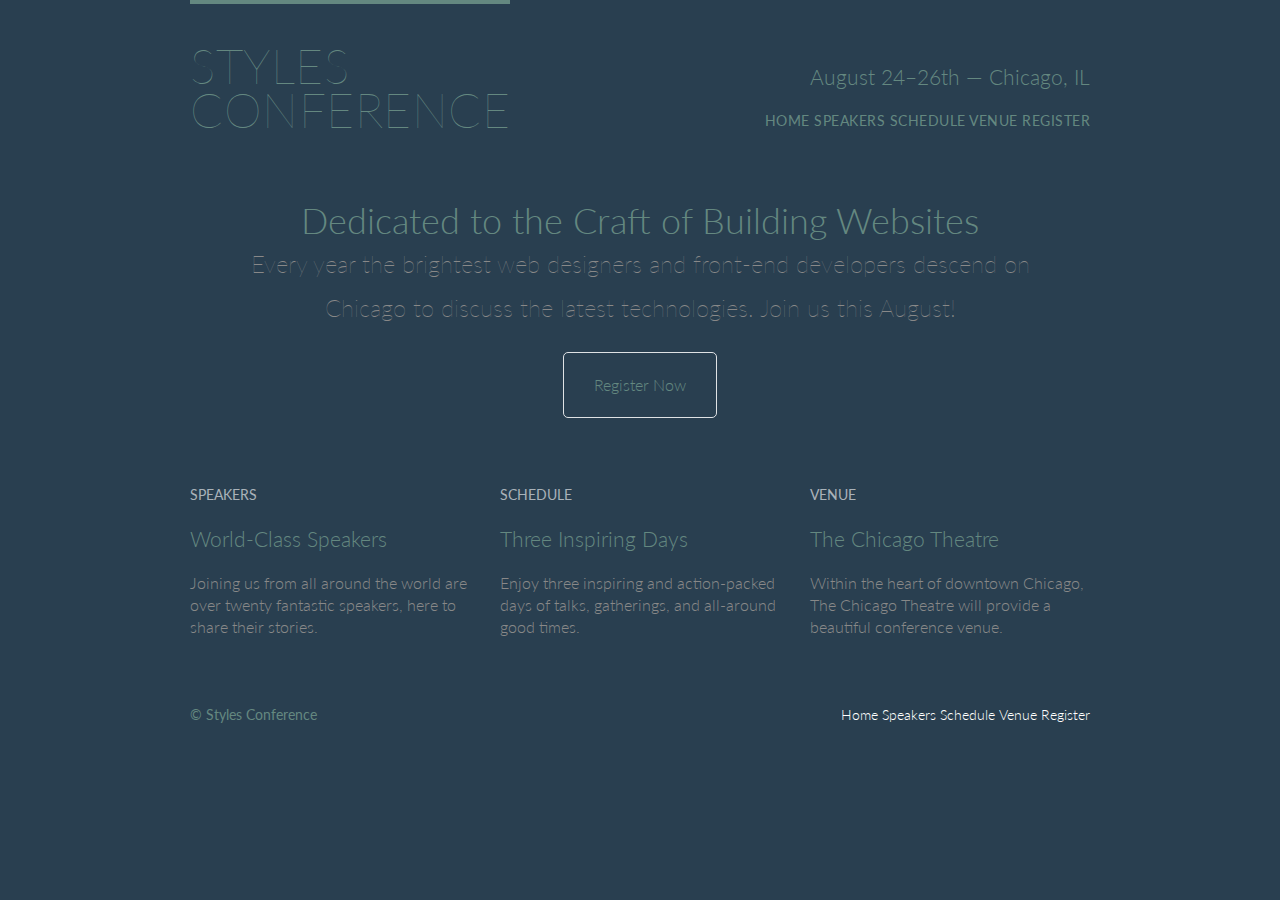
==== working-with-typography/index.html @ d8fea4ef "jan 29 update" ====
<!DOCTYPE html>
<html lang="en">

  <head>
    <meta charset="utf-8">
    <title>Styles Conference</title>
    <link rel="stylesheet" href="assets/stylesheets/main.css">
    <link rel="stylesheet" href="http://fonts.googleapis.com/css?family=Lato:100,300,400">
  </head>

  <body>
    <!-- Header -->
    <header class="primary-header container group">

      <h1 class="logo">
        <a href="index.html">Styles <br> Conference</a>
      </h1>

      <h3 class="tagline">August 24&ndash;26th &mdash; Chicago, IL</h3>

      <nav class="nav primary-nav">
        <a href="index.html">Home</a>
        <a href="speakers.html">Speakers</a>
        <a href="schedule.html">Schedule</a>
        <a href="venue.html">Venue</a>
        <a href="register.html">Register</a>
      </nav>

    </header>

    <!-- Hero -->

    <section class="hero container">

      <h2>Dedicated to the Craft of Building Websites</h2>

      <p>Every year the brightest web designers and front-end developers descend on Chicago to discuss the latest technologies. Join us this August!</p>

      <a class="btn btn-alt" href="register.html">Register Now</a>

    </section>

    <!-- Teasers -->

    <section class="grid">

      <!-- Speakers -->

      <section class="teaser col-1-3">
        <a href="speakers.html">
          <h5>Speakers</h5>
          <h3>World-Class Speakers</h3>
        </a>
        <p>Joining us from all around the world are over twenty fantastic speakers, here to share their stories.</p>
      </section><!--

      Schedule

      --><section class="teaser col-1-3">
        <a href="schedule.html">
          <h5>Schedule</h5>
          <h3>Three Inspiring Days</h3>
        </a>
        <p>Enjoy three inspiring and action-packed days of talks, gatherings, and all-around good times.</p>
      </section><!--

      Venue

      --><section class="teaser col-1-3">
        <a href="venue.html">
          <h5>Venue</h5>
          <h3>The Chicago Theatre</h3>
        </a>
        <p>Within the heart of downtown Chicago, The Chicago Theatre will provide a beautiful conference venue.</p>
      </section>

    </section>

    <!-- Footer -->

    <footer class="primary-footer container group">

      <small>&copy; Styles Conference</small>

      <nav class="nav">
        <a href="index.html">Home</a>
        <a href="speakers.html">Speakers</a>
        <a href="schedule.html">Schedule</a>
        <a href="venue.html">Venue</a>
        <a href="register.html">Register</a>
      </nav>

    </footer>

  </body>
</html>
---- working-with-typography/assets/stylesheets/main.css ----
/* http://meyerweb.com/eric/tools/css/reset/
   v2.0 | 20110126
   License: none (public domain)
*/

html, body, div, span, applet, object, iframe,
h1, h2, h3, h4, h5, h6, p, blockquote, pre,
a, abbr, acronym, address, big, cite, code,
del, dfn, em, img, ins, kbd, q, s, samp,
small, strike, strong, sub, sup, tt, var,
b, u, i, center,
dl, dt, dd, ol, ul, li,
fieldset, form, label, legend,
table, caption, tbody, tfoot, thead, tr, th, td,
article, aside, canvas, details, embed,
figure, figcaption, footer, header, hgroup,
menu, nav, output, ruby, section, summary,
time, mark, audio, video {
  margin: 0;
  padding: 0;
  border: 0;
  font-size: 100%;
  font: inherit;
  vertical-align: baseline;
}
/* HTML5 display-role reset for older browsers */
article, aside, details, figcaption, figure,
footer, header, hgroup, menu, nav, section {
  display: block;
}
body {
  line-height: 1;
  background: #293f50;
  color: #888;
  font: 300 16px/22px "Lato", "Open Sans", "Helvetica Neue", Helvetica, Arial, sans-serif;
}
ol, ul {
  list-style: none;
}
blockquote, q {
  quotes: none;
}
blockquote:before, blockquote:after,
q:before, q:after {
  content: '';
  content: none;
}
table {
  border-collapse: collapse;
  border-spacing: 0;
}

/*
  ========================================
  Custom styles
  ========================================
*/

body {
  color: #888;
  font: 300 16px/22px "Lato", "Open Sans", "Helvetica Neue", Helvetica, Arial, sans-serif;
}
/*
  ========================================
  Grid
  ========================================
*/
*,
*:before,
*:after {
  -webkit-box-sizing: border-box;
     -moz-box-sizing: border-box;
          box-sizing: border-box;
}
.container,
.grid {
  margin: 0 auto;
  width: 960px;
}
.container {
  padding-left: 30px;
  padding-right: 30px;
}
.grid,
.col-1-3,
.col-2-3 {
  padding-left: 15px;
  padding-right: 15px;
}
.col-1-3,
.col-2-3  {
  display: inline-block;
  vertical-align: top;
}
.col-1-3 {
  width: 33.33%;
}
.col-2-3 {
  width: 66.66%;
}

/*
  ========================================
  Clearfix
  ========================================
*/

.group:before,
.group:after {
  content: "";
  display: table;
}
.group:after {
  clear: both;
}
.group {
  clear: both;
  *zoom: 1;
}

/*
  ========================================
  Typography
  ========================================
*/

h1, h2, h3, h4 {
  color: #648880;
}
h1, h3, h4, h5, p {
  margin-bottom: 22px;
}
h1 {
  font-size: 36px;
  line-height: 44px;
}
h2 {
  font-size: 24px;
  line-height: 44px;
}
h3 {
  font-size: 21px;
}
h4 {
  font-size: 18px;
}
h5 {
  color: #a9b2b9;
  font-size: 14px;
  font-weight: 400;
  text-transform: uppercase;
}
strong {
  font-weight: 400;
}
cite,
em {
  font-style: italic;
}

/*
  ========================================
  Links
  ========================================
*/

a {
  color: #648880;
  text-decoration: none;
}
a:hover {
  color: #a9b2b9;
}
p a {
  border-bottom: 1px solid #dfe2e5;
}

/*
  ========================================
  Buttons
  ========================================
*/

.btn {
  border-radius: 5px;
  display: inline-block;
  margin: 0;
}
.btn-alt {
  border: 1px solid #dfe2e5;
  padding: 10px 30px;
}

/*
  ========================================
  Primary header
  ========================================
*/

.logo {
  border-top: 4px solid #648880;
  float: left;
  font-size: 48px;
  font-weight: 100;
  letter-spacing: .5px;
  line-height: 44px;
  padding: 40px 0 22px 0;
  text-transform: uppercase;
}
.tagline {
  margin: 66px 0 22px 0;
  text-align: right;
}
.primary-nav {
  font-size: 14px;
  font-weight: 400;
  letter-spacing: .5px;
  text-transform: uppercase;
}
.primary-header a,
{
  color: #fff;
}
.primary-header a:hover,
{
  color: #648880;
}

/*
  ========================================
  Primary footer
  ========================================
*/

.primary-footer {
  color: #648880;
  font-size: 14px;
  padding-bottom: 44px;
  padding-top: 44px;
}
.primary-footer small {
  float: left;
  font-weight: 400;
}

.primary-footer a {
  color: #fff;
}

.primary-footer a:hover {
  color: #648880;
}

/*
  ========================================
  Navigation
  ========================================
*/

.nav {
  text-align: right;
}

/*
  ========================================
  Home
  ========================================
*/

.hero {
  line-height: 44px;
  padding: 22px 80px 66px 80px;
  text-align: center;
}
.hero h2 {
  font-size: 36px;
}
.hero p {
  font-size: 24px;
  font-weight: 100;
}
.teaser a:hover h3 {
  color: #a9b2b9;
}
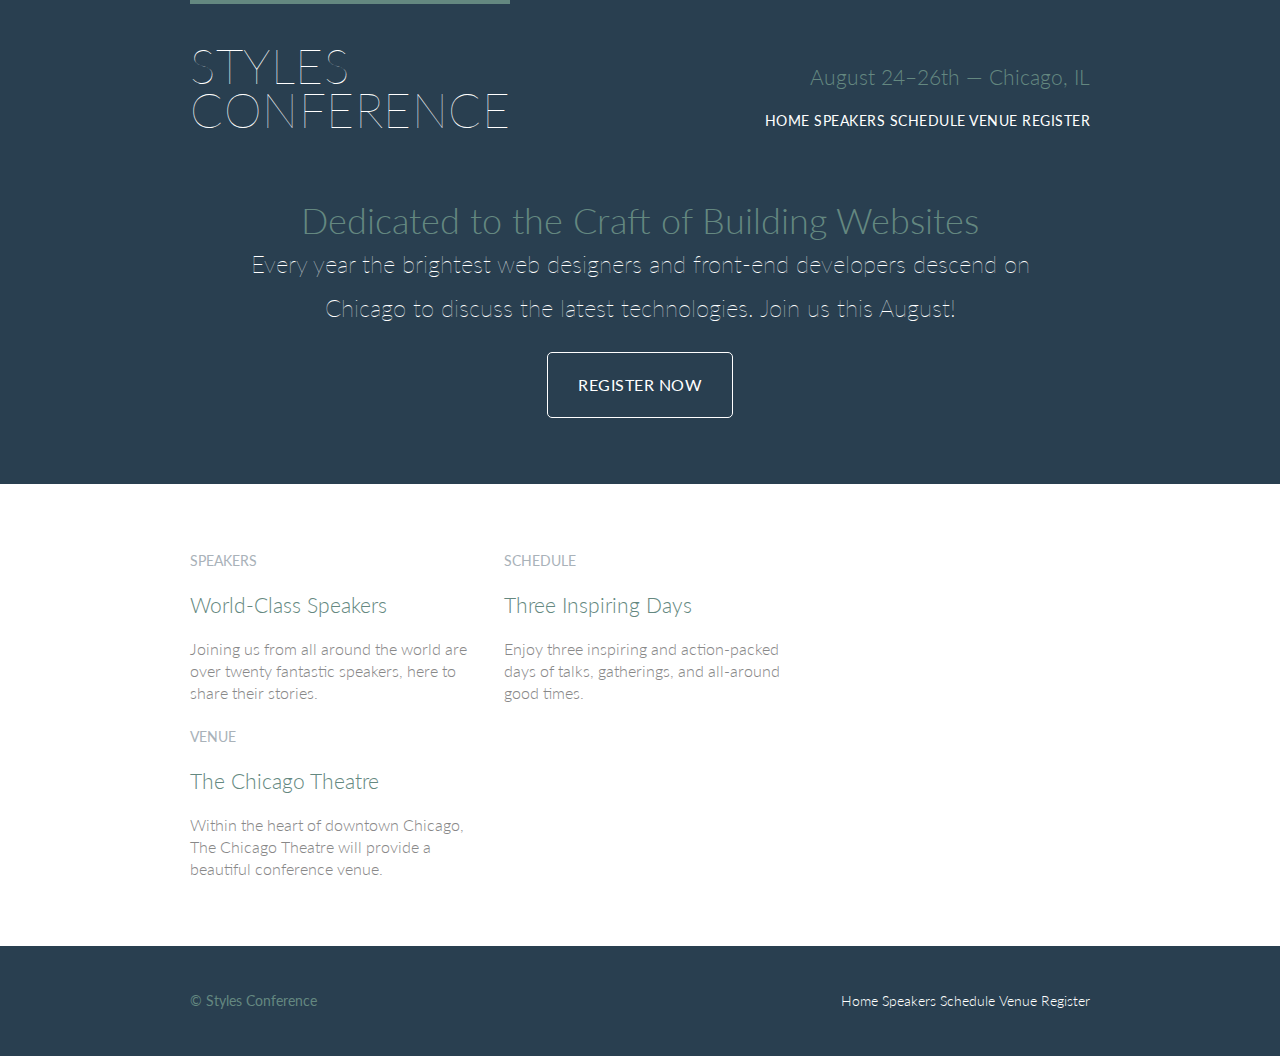
==== commit 805cff75: "2/3 Changes" ====
--- a/working-with-typography/index.html
+++ b/working-with-typography/index.html
@@ -11,6 +11,7 @@
   <body>
     <!-- Header -->
     <header class="primary-header container group">
+
 
       <h1 class="logo">
         <a href="index.html">Styles <br> Conference</a>
@@ -41,8 +42,8 @@
     </section>
 
     <!-- Teasers -->
-
-    <section class="grid">
+    <section class="row">
+    <div class="grid">
 
       <!-- Speakers -->
 
@@ -52,21 +53,21 @@
           <h3>World-Class Speakers</h3>
         </a>
         <p>Joining us from all around the world are over twenty fantastic speakers, here to share their stories.</p>
-      </section><!--
+      </section>
 
-      Schedule
+      <!--Schedule-->
 
-      --><section class="teaser col-1-3">
+      <section class="teaser col-1-3">
         <a href="schedule.html">
           <h5>Schedule</h5>
           <h3>Three Inspiring Days</h3>
         </a>
         <p>Enjoy three inspiring and action-packed days of talks, gatherings, and all-around good times.</p>
-      </section><!--
+      </section>
 
-      Venue
+      <!--Venue-->
 
-      --><section class="teaser col-1-3">
+      <section class="teaser col-1-3">
         <a href="venue.html">
           <h5>Venue</h5>
           <h3>The Chicago Theatre</h3>
@@ -74,7 +75,8 @@
         <p>Within the heart of downtown Chicago, The Chicago Theatre will provide a beautiful conference venue.</p>
       </section>
 
-    </section>
+    </div>
+      </section>
 
     <!-- Footer -->
 
--- a/working-with-typography/assets/stylesheets/main.css
+++ b/working-with-typography/assets/stylesheets/main.css
@@ -30,9 +30,6 @@
 }
 body {
   line-height: 1;
-  background: #293f50;
-  color: #888;
-  font: 300 16px/22px "Lato", "Open Sans", "Helvetica Neue", Helvetica, Arial, sans-serif;
 }
 ol, ul {
   list-style: none;
@@ -57,20 +54,23 @@
 */
 
 body {
+  background: #293f50;
   color: #888;
   font: 300 16px/22px "Lato", "Open Sans", "Helvetica Neue", Helvetica, Arial, sans-serif;
 }
+
 /*
   ========================================
   Grid
   ========================================
 */
+
 *,
 *:before,
 *:after {
   -webkit-box-sizing: border-box;
-     -moz-box-sizing: border-box;
-          box-sizing: border-box;
+  -moz-box-sizing: border-box;
+  box-sizing: border-box;
 }
 .container,
 .grid {
@@ -120,6 +120,28 @@
 
 /*
   ========================================
+  Rows
+  ========================================
+*/
+
+.row,
+.row-alt {
+  min-width: 960px;
+}
+.row {
+  background: #fff;
+  padding: 66px 0 44px 0;
+}
+.row-alt {
+  background: #cbe2c1;
+  background: -webkit-linear-gradient(to right, #a1d3b0, #f6f1d3);
+  background:    -moz-linear-gradient(to right, #a1d3b0, #f6f1d3);
+  background:         linear-gradient(to right, #a1d3b0, #f6f1d3);
+  padding: 44px 0 22px 0;
+}
+
+/*
+  ========================================
   Typography
   ========================================
 */
@@ -160,6 +182,20 @@
 
 /*
   ========================================
+  Leads
+  ========================================
+*/
+
+.lead {
+  text-align: center;
+}
+.lead p {
+  font-size: 21px;
+  line-height: 33px;
+}
+
+/*
+  ========================================
   Links
   ========================================
 */
@@ -174,6 +210,14 @@
 p a {
   border-bottom: 1px solid #dfe2e5;
 }
+.primary-header a,
+.primary-footer a {
+  color: #fff;
+}
+.primary-header a:hover,
+.primary-footer a:hover {
+  color: #648880;
+}
 
 /*
   ========================================
@@ -183,12 +227,21 @@
 
 .btn {
   border-radius: 5px;
+  color: #fff;
+  cursor: pointer;
   display: inline-block;
+  font-weight: 400;
+  letter-spacing: .5px;
   margin: 0;
+  text-transform: uppercase;
 }
 .btn-alt {
-  border: 1px solid #dfe2e5;
+  border: 1px solid #fff;
   padding: 10px 30px;
+}
+.btn-alt:hover {
+  background: #fff;
+  color: #648880;
 }
 
 /*
@@ -217,14 +270,6 @@
   letter-spacing: .5px;
   text-transform: uppercase;
 }
-.primary-header a,
-{
-  color: #fff;
-}
-.primary-header a:hover,
-{
-  color: #648880;
-}
 
 /*
   ========================================
@@ -243,14 +288,6 @@
   font-weight: 400;
 }
 
-.primary-footer a {
-  color: #fff;
-}
-
-.primary-footer a:hover {
-  color: #648880;
-}
-
 /*
   ========================================
   Navigation
@@ -268,6 +305,7 @@
 */
 
 .hero {
+  color: #fff;
   line-height: 44px;
   padding: 22px 80px 66px 80px;
   text-align: center;
